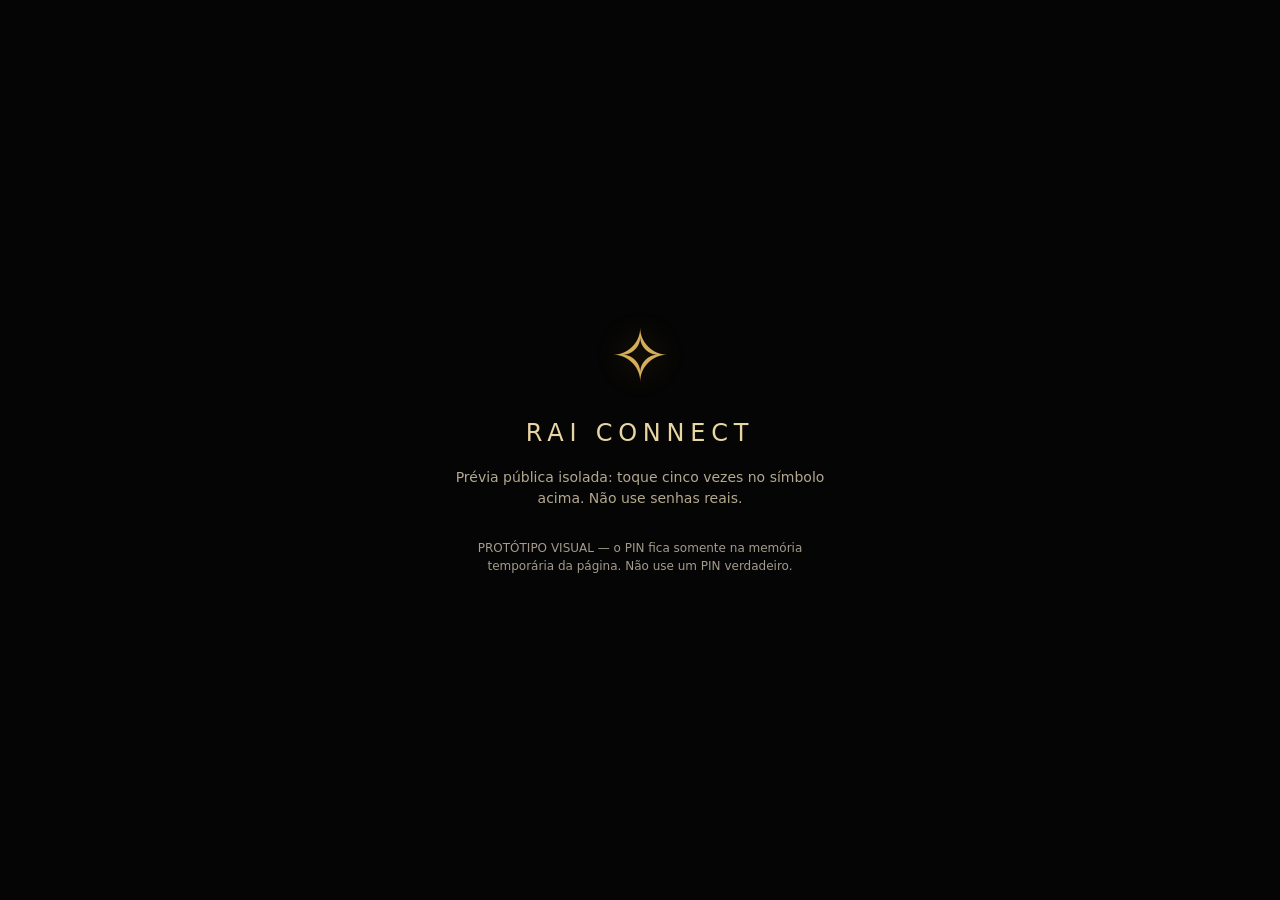
==== shadow-preview/index.html @ 6b130941 "feat: publish standalone Shadow demo at isolated Pages path without touching Connect app" ====
<!doctype html>
<html lang="pt-BR"><head><meta charset="utf-8"><meta name="viewport" content="width=device-width,initial-scale=1"><meta name="theme-color" content="#050505"><title>RAI Shadow — Prévia pública</title>
<style>
*{box-sizing:border-box}body{margin:0;min-height:100dvh;background:#050505;color:#e9d5a4;font:16px system-ui,sans-serif;display:grid;place-items:center}main{width:min(100%,420px);padding:32px 24px;text-align:center}.bird{border:0;background:none;color:#d6ad59;font-size:72px;cursor:pointer;touch-action:manipulation;filter:drop-shadow(0 0 14px #8a651b66)}h1{font-size:24px;letter-spacing:.24em;font-weight:500}p{color:#b4a98f;font-size:14px;line-height:1.5}.dots{display:flex;gap:13px;justify-content:center;margin:28px 0}.dot{width:12px;height:12px;border:1px solid #bc9652;border-radius:50%}.dot.on{background:#e2bb71}.keys{display:grid;grid-template-columns:repeat(3,1fr);gap:10px;max-width:270px;margin:auto}.keys button,.action{border:1px solid #5a4628;background:#18130c;color:#f0d498;border-radius:14px;min-height:58px;font-size:22px;cursor:pointer}.action{font-size:14px;padding:12px 18px;margin-top:20px}#lock,#room{display:none}.note{font-size:12px;color:#a49b8c;margin-top:30px}.hidden{display:none!important}#status{min-height:22px}
</style></head><body><main>
<section id="entry"><button class="bird" id="bird" aria-label="Beija-flor, entrada de demonstração">✧</button><h1>RAI CONNECT</h1><p>Prévia pública isolada: toque cinco vezes no símbolo acima. Não use senhas reais.</p></section>
<section id="lock"><div style="font-size:55px" aria-hidden="true">✦</div><h1>RAI SHADOW</h1><p id="prompt">Crie um PIN de seis dígitos para esta demonstração.</p><div class="dots" id="dots" aria-label="Dígitos digitados"></div><div class="keys" id="keys"></div><p id="status" role="status"></p><button class="action" id="back">Voltar ao Connect</button></section>
<section id="room"><div style="font-size:55px" aria-hidden="true">✦</div><h1>RAI SHADOW</h1><p>Ambiente de demonstração desbloqueado.</p><p>Sem mensagens reais, sem conexão com o Supabase e sem notificações.</p><button class="action" id="exit">Bloquear e sair</button></section>
<p class="note">PROTÓTIPO VISUAL — o PIN fica somente na memória temporária da página. Não use um PIN verdadeiro.</p>
</main><script>
(()=>{let taps=0,timer,pin=null,first=null,typed='',fail=0,lockedUntil=0;
const $=id=>document.getElementById(id),show=id=>{for(const s of ['entry','lock','room'])$(s).style.display=s===id?'block':'none';};
function dots(){ $('dots').replaceChildren(...Array.from({length:6},(_,i)=>{const d=document.createElement('span');d.className='dot'+(i<typed.length?' on':'');return d;}));}
function reset(){typed='';dots();}
function open(){reset();$('status').textContent='';$('prompt').textContent=pin?'Digite seu PIN de demonstração.':first?'Confirme o PIN de demonstração.':'Crie um PIN de seis dígitos para esta demonstração.';show('lock');}
function digit(n){if(Date.now()<lockedUntil){$('status').textContent='Aguarde antes de tentar novamente.';return;}if(n==='del'){typed=typed.slice(0,-1);dots();return;}if(typed.length>=6)return;typed+=n;dots();if(typed.length!==6)return;
if(!pin&&!first){first=typed;reset();$('prompt').textContent='Confirme o PIN de demonstração.';return;}
if(!pin){if(typed===first){pin=typed;first=null;show('room');}else{first=null;reset();open();$('status').textContent='PINs diferentes. Comece novamente.';}return;}
if(typed===pin){fail=0;show('room');}else{fail++;reset();$('status').textContent='PIN incorreto.';if(fail>=3){lockedUntil=Date.now()+30000;fail=0;$('status').textContent='Três tentativas incorretas. Aguarde 30 segundos.';}}}
for(const n of ['1','2','3','4','5','6','7','8','9','','0','del']){const b=document.createElement('button');b.textContent=n==='del'?'⌫':n;b.disabled=n==='';b.setAttribute('aria-label',n==='del'?'Apagar':n);b.addEventListener('click',()=>digit(n));$('keys').append(b);}
$('bird').addEventListener('click',()=>{clearTimeout(timer);taps++;if(taps>=5){taps=0;open();return;}timer=setTimeout(()=>taps=0,2500);});
$('back').addEventListener('click',()=>{reset();show('entry');});$('exit').addEventListener('click',()=>{reset();show('entry');});
document.addEventListener('visibilitychange',()=>{if(document.hidden){reset();show('entry');}});
dots();if(new URLSearchParams(location.search).get('embed')==='1')open();else show('entry');
})();
</script></body></html>
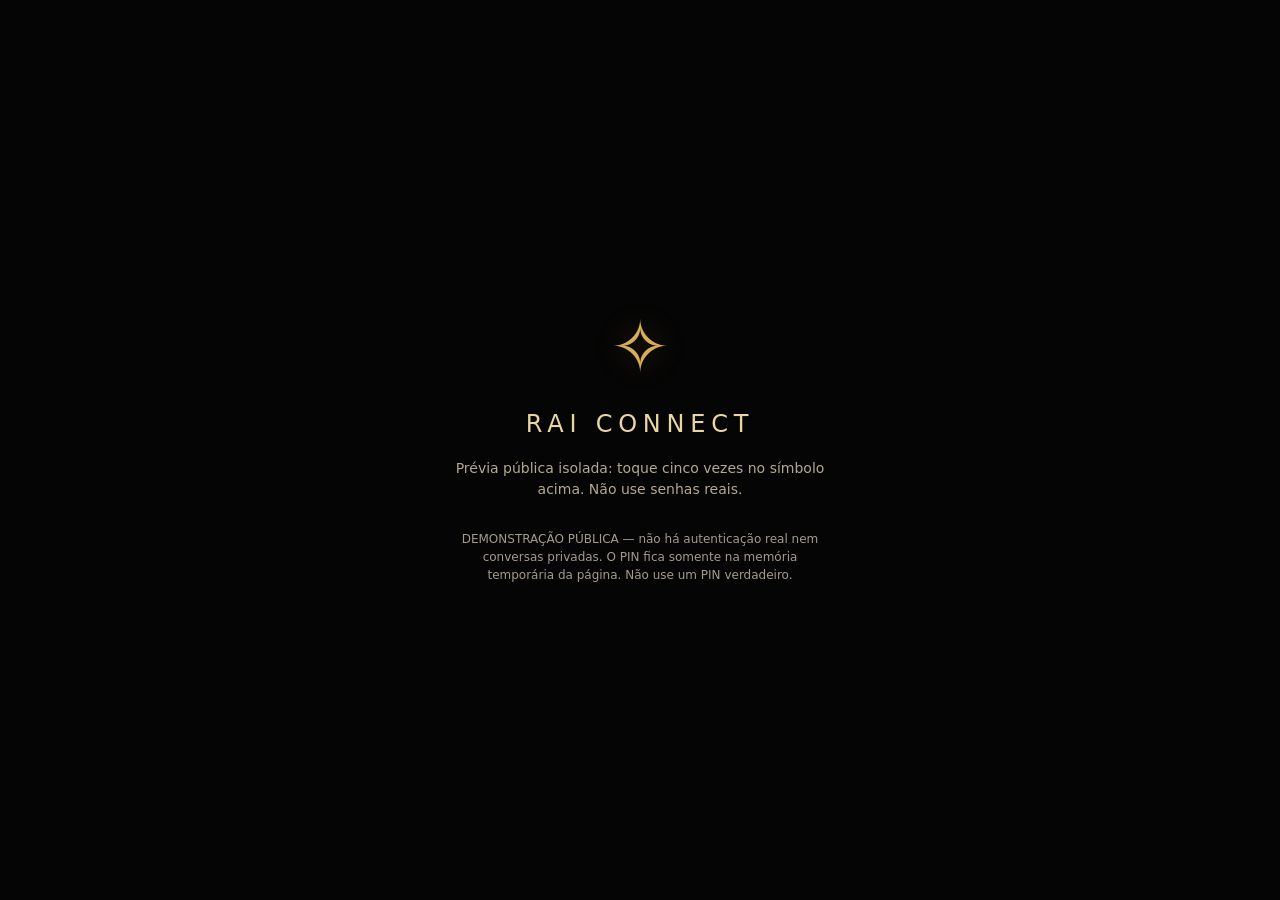
==== commit ed9a60b3: "fix(shadow-preview): tighten five-tap demo and reset access on background" ====
--- a/shadow-preview/index.html
+++ b/shadow-preview/index.html
@@ -6,7 +6,7 @@
 <section id="entry"><button class="bird" id="bird" aria-label="Beija-flor, entrada de demonstração">✧</button><h1>RAI CONNECT</h1><p>Prévia pública isolada: toque cinco vezes no símbolo acima. Não use senhas reais.</p></section>
 <section id="lock"><div style="font-size:55px" aria-hidden="true">✦</div><h1>RAI SHADOW</h1><p id="prompt">Crie um PIN de seis dígitos para esta demonstração.</p><div class="dots" id="dots" aria-label="Dígitos digitados"></div><div class="keys" id="keys"></div><p id="status" role="status"></p><button class="action" id="back">Voltar ao Connect</button></section>
 <section id="room"><div style="font-size:55px" aria-hidden="true">✦</div><h1>RAI SHADOW</h1><p>Ambiente de demonstração desbloqueado.</p><p>Sem mensagens reais, sem conexão com o Supabase e sem notificações.</p><button class="action" id="exit">Bloquear e sair</button></section>
-<p class="note">PROTÓTIPO VISUAL — o PIN fica somente na memória temporária da página. Não use um PIN verdadeiro.</p>
+<p class="note">DEMONSTRAÇÃO PÚBLICA — não há autenticação real nem conversas privadas. O PIN fica somente na memória temporária da página. Não use um PIN verdadeiro.</p>
 </main><script>
 (()=>{let taps=0,timer,pin=null,first=null,typed='',fail=0,lockedUntil=0;
 const $=id=>document.getElementById(id),show=id=>{for(const s of ['entry','lock','room'])$(s).style.display=s===id?'block':'none';};
@@ -18,9 +18,10 @@
 if(!pin){if(typed===first){pin=typed;first=null;show('room');}else{first=null;reset();open();$('status').textContent='PINs diferentes. Comece novamente.';}return;}
 if(typed===pin){fail=0;show('room');}else{fail++;reset();$('status').textContent='PIN incorreto.';if(fail>=3){lockedUntil=Date.now()+30000;fail=0;$('status').textContent='Três tentativas incorretas. Aguarde 30 segundos.';}}}
 for(const n of ['1','2','3','4','5','6','7','8','9','','0','del']){const b=document.createElement('button');b.textContent=n==='del'?'⌫':n;b.disabled=n==='';b.setAttribute('aria-label',n==='del'?'Apagar':n);b.addEventListener('click',()=>digit(n));$('keys').append(b);}
-$('bird').addEventListener('click',()=>{clearTimeout(timer);taps++;if(taps>=5){taps=0;open();return;}timer=setTimeout(()=>taps=0,2500);});
+$('bird').addEventListener('click',(event)=>{if(!event.isTrusted)return;clearTimeout(timer);taps++;if(taps>=5){taps=0;open();return;}timer=setTimeout(()=>taps=0,800);});
 $('back').addEventListener('click',()=>{reset();show('entry');});$('exit').addEventListener('click',()=>{reset();show('entry');});
-document.addEventListener('visibilitychange',()=>{if(document.hidden){reset();show('entry');}});
+document.addEventListener('visibilitychange',()=>{if(document.hidden){clearTimeout(timer);taps=0;first=null;reset();show('entry');}});
+window.addEventListener('pagehide',()=>{clearTimeout(timer);taps=0;first=null;reset();show('entry');});
 dots();if(new URLSearchParams(location.search).get('embed')==='1')open();else show('entry');
 })();
 </script></body></html>
